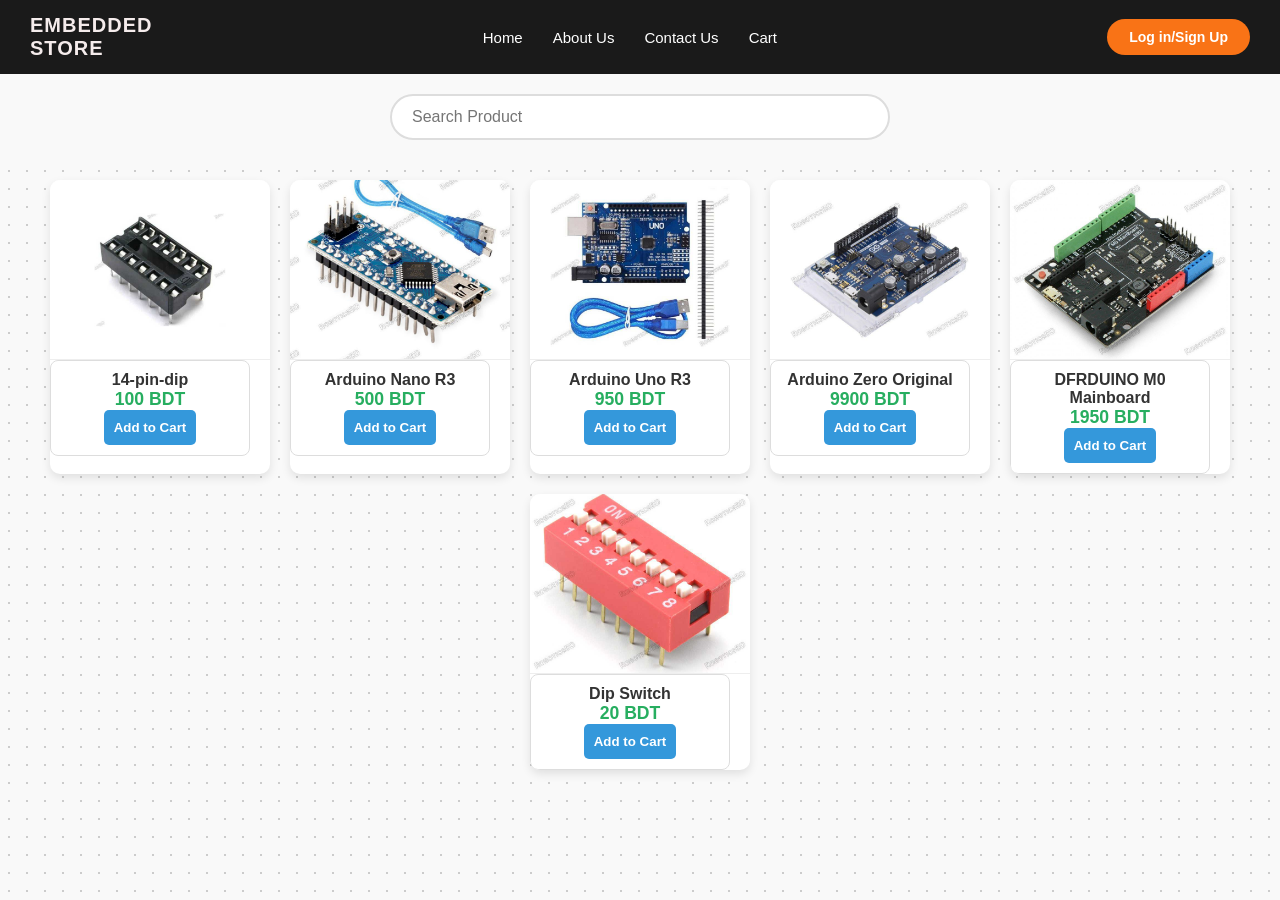
==== index.html @ 1fe44ed8 "initial" ====
<!DOCTYPE html>
<html lang="en">
<head>
    <meta charset="UTF-8">
    <meta name="viewport" content="width=device-width, initial-scale=1.0">
    <title>Embedded Store</title>
    <link rel="icon" href="zz.PNG">
    <link rel="stylesheet" href="style.css">
    
</head>

<body>
    <nav>
        <span class="logo">Embedded<br>Store</span>

        <div class="nav-links">
            <a href="index.html">Home</a>
            <a href="About.html">About Us</a>
            <a href="Contact.html">Contact Us</a>
            <a href="Cart.html">Cart</a>
        </div>

        <button class="login-btn">Log in/Sign Up</button>
    </nav>

    <div class="search-bar">
        <input type="text" placeholder="Search Product">
    </div>

    <div class="container">
    <div class="card">
        <img src="Pics of/14-pin-dip.jpg" alt="14-pin-dip">
        <div class="card-content">
            <h3>14-pin-dip</h3>
            <p class="price">100 BDT</p>
            <button class="add-btn">Add to Cart</button>
        </div>
    </div>

    <div class="card">
        <img src="Pics of/arduino-nano-r3.jpg" >
        <div class="card-content">
            <h3>Arduino Nano R3</h3>
            <p class="price">500 BDT</p>
            <button class="add-btn">Add to Cart</button>
        </div>
    </div>
     <div class="card">
        <img src="Pics of/arduino-uno-r3.jpg" >
        <div class="card-content">
            <h3>Arduino Uno R3</h3>
            <p class="price">950 BDT</p>
            <button class="add-btn">Add to Cart</button>
        </div>
    </div>
     <div class="card">
        <img src="Pics of/arduino-zero-original.jpg" >
        <div class="card-content">
            <h3>Arduino Zero Original</h3>
            <p class="price">9900 BDT</p>
            <button class="add-btn">Add to Cart</button>
        </div>
    </div>
     <div class="card">
        <img src="Pics of/dfrduino-m0-mainboard-arduino-compatible.jpg" >
        <div class="card-content">
            <h3>DFRDUINO M0 Mainboard</h3>
            <p class="price">1950 BDT</p>
            <button class="add-btn">Add to Cart</button>
        </div>
    </div>
     <div class="card">
        <img src="Pics of/dip-switch-8-position.jpg" >
        <div class="card-content">
            <h3>Dip Switch</h3>
            <p class="price">20 BDT</p>
            <button class="add-btn">Add to Cart</button>
        </div>
    </div>
    

</body>
</html>
---- style.css ----
* {
            margin: 0;
            padding: 0;
            box-sizing: border-box;
            font-family: 'Segoe UI', Tahoma, Geneva, Verdana, sans-serif;
        }
    
        body {
            background-color: #f9f9f9;
            background-image: radial-gradient(circle, #cccccc 1px, transparent 1px);
            background-size: 18px 18px;
            min-height: 100vh;
        }

        nav {
            display: flex;
            align-items: center;
            justify-content: space-between;
            background-color: #1a1a1a;
            padding: 14px 30px;
        }

        .logo {
            color: rgb(245, 236, 236);
            font-size: 20px;
            font-weight: bold;
            letter-spacing: 1px;
            text-transform: uppercase;
        }

        .nav-links {
            display: flex;
            align-items: center;
            gap: 30px;
        }

        nav a {
            color: white;
            text-decoration: none;
            font-size: 15px;
            font-weight: 500;
            transition: color 0.2s;
        }

        nav a:hover {
            color: #f97316;
            
        }

        .search-bar {
            display: flex;
            justify-content: center;
            padding: 20px;
            background-color: #f9f9f9;
        }

        .search-bar input {
            width: 100%;
            max-width: 500px;
            padding: 12px 20px;
            font-size: 16px;
            border: 2px solid #ddd;
            border-radius: 25px;
            outline: none;
            transition: border-color 0.3s;
        }

        .search-bar input:focus {
            border-color: #f97316;
        }

        .login-btn {
            background-color: #f97316;
            color: white;
            border: none;
            padding: 10px 22px;
            border-radius: 25px;
            font-size: 14px;
            font-weight: 600;
            cursor: pointer;
            transition: background-color 0.2s;
        }

        .login-btn:hover {
            background-color: #0eea4c;
        }

        .container {
            display: flex;       
            flex-wrap: wrap;     
            gap: 20px;            
            justify-content: center; 
            padding: 20px;
        }


        .card {
            background: white;
            width: 220px;
            border-radius: 10px;
            overflow: hidden;
            box-shadow: 0 4px 10px rgba(0,0,0,0.1);
            transition: transform 0.3s ease;
            display: flex;
            flex-direction: column; /* Stack img and info */
        }

.card:hover {
    transform: translateY(-5px); /* Gentle lift on hover */
}

.card img {
    width: 100%;
    height: 180px;
    object-fit: cover;
    border-bottom: 1px solid #eee;
}

.card-content {
    display: flex;
    flex-direction: column; /* Keeps image/text stacked inside the card */
    width: 200px;           /* Fixed width makes them uniform side-by-side */
    align-items: center;
    text-align: center;
    border: 1px solid #ddd;
    padding: 10px;
    border-radius: 8px;
}

.card-content h3 {
    font-size: 1rem;
    color: #333;
}

.price {
    color: #27ae60;
    font-weight: bold;
    font-size: 1.1rem;
}

.add-btn {
    background: #3498db;
    color: white;
    border: none;
    padding: 10px;
    border-radius: 5px;
    cursor: pointer;
    font-weight: bold;
}

.add-btn:hover {
    background: #2980b9;
}
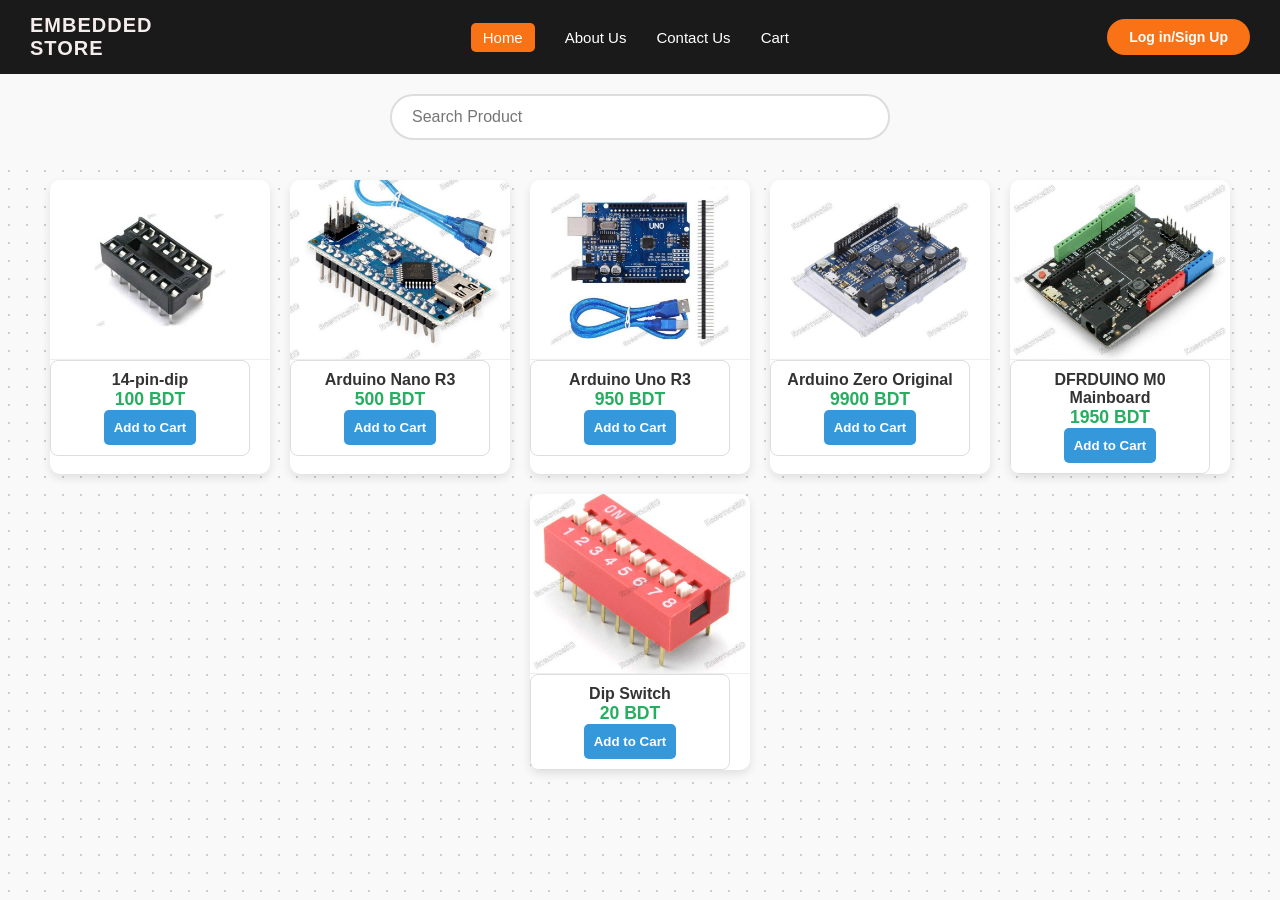
==== commit f8702c5d: "initial" ====
--- a/index.html
+++ b/index.html
@@ -14,7 +14,7 @@
         <span class="logo">Embedded<br>Store</span>
 
         <div class="nav-links">
-            <a href="index.html">Home</a>
+            <a href="index.html" class="active">Home</a>
             <a href="About.html">About Us</a>
             <a href="Contact.html">Contact Us</a>
             <a href="Cart.html">Cart</a>
--- a/style.css
+++ b/style.css
@@ -45,7 +45,13 @@
 
         nav a:hover {
             color: #f97316;
-            
+        }
+
+        nav a.active {
+            background-color: #f97316;
+            color: white;
+            padding: 6px 12px;
+            border-radius: 5px;
         }
 
         .search-bar {
